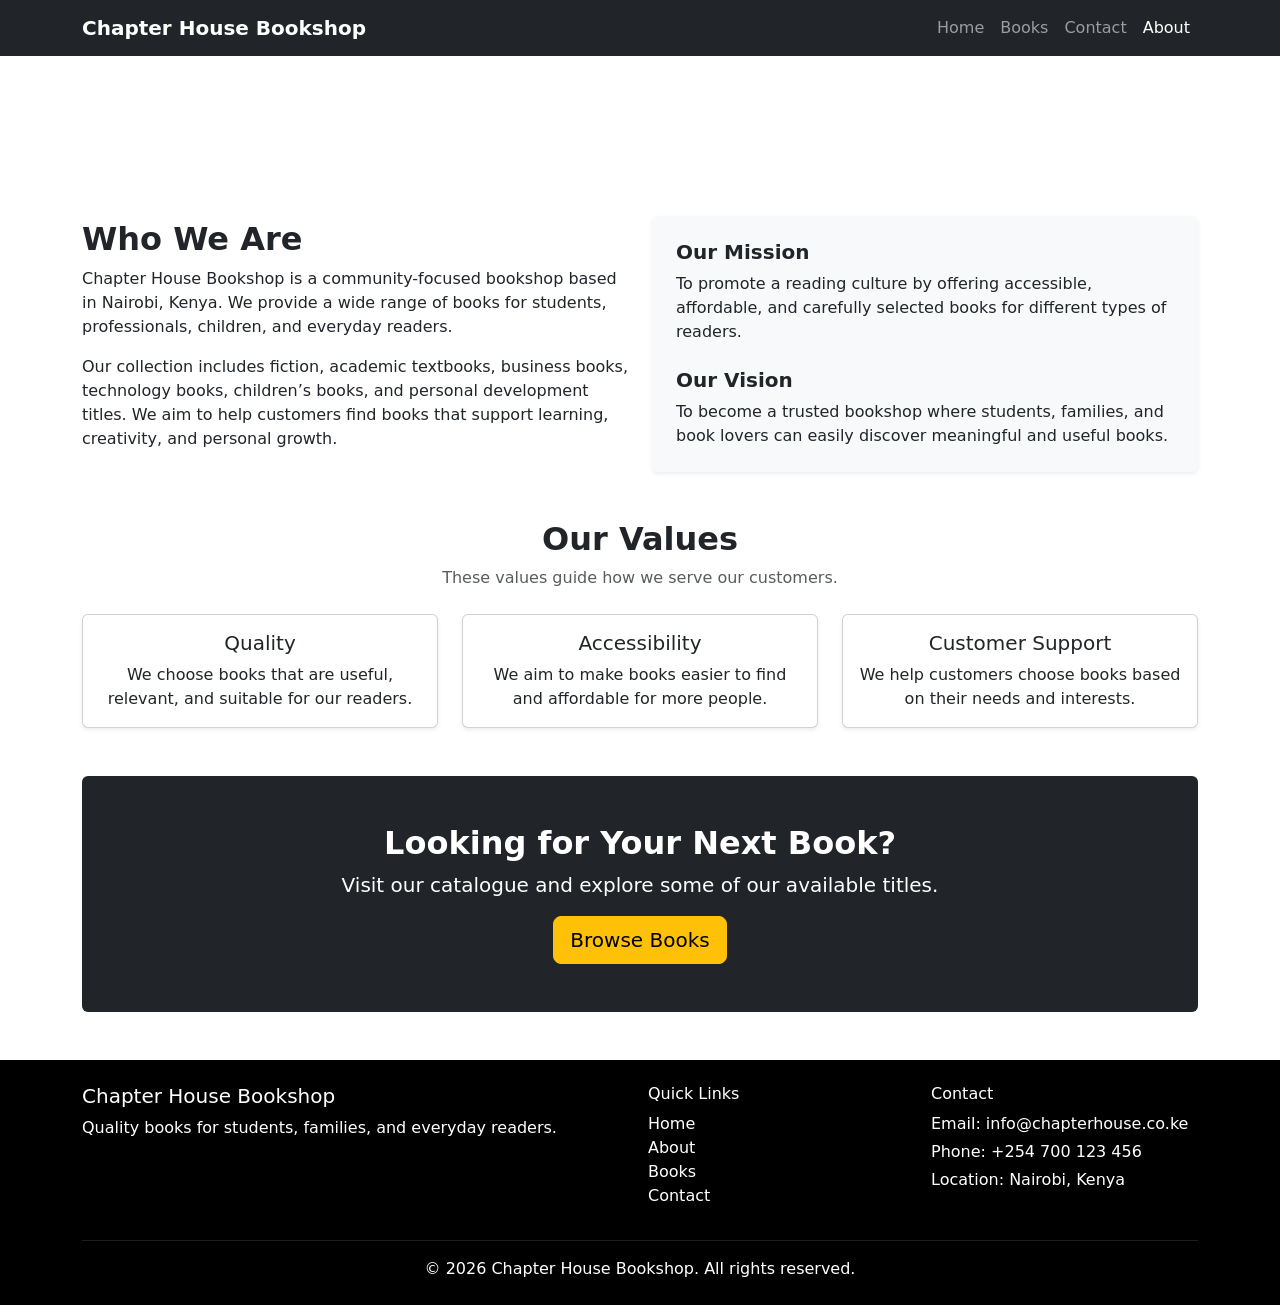
==== about.html @ 1809fc69 "added about page with navigation link and styling; updated navigation in books and contact pages" ====
<!DOCTYPE html>
<html lang="en">

<head>
    <meta charset="UTF-8" />
    <meta name="viewport" content="width=device-width, initial-scale=1.0" />

    <title>Chapter House Bookshop | About</title>

    <!-- Bootstrap CSS -->
    <link href="https://cdn.jsdelivr.net/npm/bootstrap@5.3.3/dist/css/bootstrap.min.css" rel="stylesheet" />

    <!-- Custom CSS -->
    <link rel="stylesheet" href="css/style.css" />
</head>

<body>
    <!-- Navigation Bar -->
    <nav class="navbar navbar-expand-lg navbar-dark bg-dark sticky-top">
        <div class="container">
            <a class="navbar-brand fw-bold" href="index.html">Chapter House Bookshop</a>

            <button class="navbar-toggler" type="button" data-bs-toggle="collapse" data-bs-target="#mainNavbar"
                aria-controls="mainNavbar" aria-expanded="false" aria-label="Toggle navigation">
                <span class="navbar-toggler-icon"></span>
            </button>

            <div class="collapse navbar-collapse" id="mainNavbar">
                <ul class="navbar-nav ms-auto">
                    <li class="nav-item">
                        <a class="nav-link" href="index.html">Home</a>
                    </li>

                    <li class="nav-item">
                        <a class="nav-link" href="books.html">Books</a>
                    </li>

                    <li class="nav-item">
                        <a class="nav-link" href="contact.html">Contact</a>
                    </li>

                    <li class="nav-item">
                        <a class="nav-link active" href="about.html">About</a>
                    </li>
                </ul>
            </div>
        </div>
    </nav>

    <!-- Page Header -->
    <header class="about-header text-white text-center d-flex align-items-center">
        <div class="container">
            <h1 class="display-5 fw-bold">About Chapter House Bookshop</h1>
            <p class="lead">
                A local bookshop committed to making quality books easier to access.
            </p>
        </div>
    </header>

    <!-- About Section -->
    <main class="py-5">
        <div class="container">
            <div class="row align-items-center g-4">
                <div class="col-lg-6">
                    <h2 class="fw-bold">Who We Are</h2>

                    <p>
                        Chapter House Bookshop is a community-focused bookshop based in Nairobi,
                        Kenya. We provide a wide range of books for students, professionals,
                        children, and everyday readers.
                    </p>

                    <p>
                        Our collection includes fiction, academic textbooks, business books,
                        technology books, children’s books, and personal development titles.
                        We aim to help customers find books that support learning, creativity,
                        and personal growth.
                    </p>
                </div>

                <div class="col-lg-6">
                    <div class="p-4 bg-light rounded shadow-sm">
                        <h3 class="h5 fw-bold">Our Mission</h3>
                        <p>
                            To promote a reading culture by offering accessible, affordable,
                            and carefully selected books for different types of readers.
                        </p>

                        <h3 class="h5 fw-bold mt-4">Our Vision</h3>
                        <p class="mb-0">
                            To become a trusted bookshop where students, families, and book lovers
                            can easily discover meaningful and useful books.
                        </p>
                    </div>
                </div>
            </div>

            <!-- Values Section -->
            <section class="mt-5">
                <div class="text-center mb-4">
                    <h2 class="fw-bold">Our Values</h2>
                    <p class="text-muted">
                        These values guide how we serve our customers.
                    </p>
                </div>

                <div class="row g-4">
                    <div class="col-md-4">
                        <div class="card h-100 shadow-sm text-center">
                            <div class="card-body">
                                <h3 class="h5 card-title">Quality</h3>
                                <p class="card-text">
                                    We choose books that are useful, relevant, and suitable for our readers.
                                </p>
                            </div>
                        </div>
                    </div>

                    <div class="col-md-4">
                        <div class="card h-100 shadow-sm text-center">
                            <div class="card-body">
                                <h3 class="h5 card-title">Accessibility</h3>
                                <p class="card-text">
                                    We aim to make books easier to find and affordable for more people.
                                </p>
                            </div>
                        </div>
                    </div>

                    <div class="col-md-4">
                        <div class="card h-100 shadow-sm text-center">
                            <div class="card-body">
                                <h3 class="h5 card-title">Customer Support</h3>
                                <p class="card-text">
                                    We help customers choose books based on their needs and interests.
                                </p>
                            </div>
                        </div>
                    </div>
                </div>
            </section>

            <!-- Call to Action -->
            <section class="text-center mt-5 p-5 bg-dark text-white rounded">
                <h2 class="fw-bold">Looking for Your Next Book?</h2>
                <p class="lead">
                    Visit our catalogue and explore some of our available titles.
                </p>
                <a href="books.html" class="btn btn-warning btn-lg">
                    Browse Books
                </a>
            </section>
        </div>
    </main>

    <!-- Footer -->
    <footer class="bg-black text-white py-4">
        <div class="container">
            <div class="row g-3">
                <div class="col-md-6">
                    <h3 class="h5">Chapter House Bookshop</h3>
                    <p class="mb-0">
                        Quality books for students, families, and everyday readers.
                    </p>
                </div>

                <div class="col-md-3">
                    <h4 class="h6">Quick Links</h4>
                    <ul class="list-unstyled">
                        <li>
                            <a href="index.html" class="text-white text-decoration-none">Home</a>
                        </li>
                        <li>
                            <a href="about.html" class="text-white text-decoration-none">About</a>
                        </li>
                        <li>
                            <a href="books.html" class="text-white text-decoration-none">Books</a>
                        </li>
                        <li>
                            <a href="contact.html" class="text-white text-decoration-none">Contact</a>
                        </li>
                    </ul>
                </div>

                <div class="col-md-3">
                    <h4 class="h6">Contact</h4>
                    <p class="mb-1">Email: info@chapterhouse.co.ke</p>
                    <p class="mb-1">Phone: +254 700 123 456</p>
                    <p class="mb-0">Location: Nairobi, Kenya</p>
                </div>
            </div>

            <hr class="border-secondary" />

            <p class="text-center mb-0">
                &copy; 2026 Chapter House Bookshop. All rights reserved.
            </p>
        </div>
    </footer>

    <!-- Bootstrap JS -->
    <script src="https://cdn.jsdelivr.net/npm/bootstrap@5.3.3/dist/js/bootstrap.bundle.min.js">
    </script>

    <!-- Custom JS -->
    <script src="js/script.js"></script>
</body>

</html>
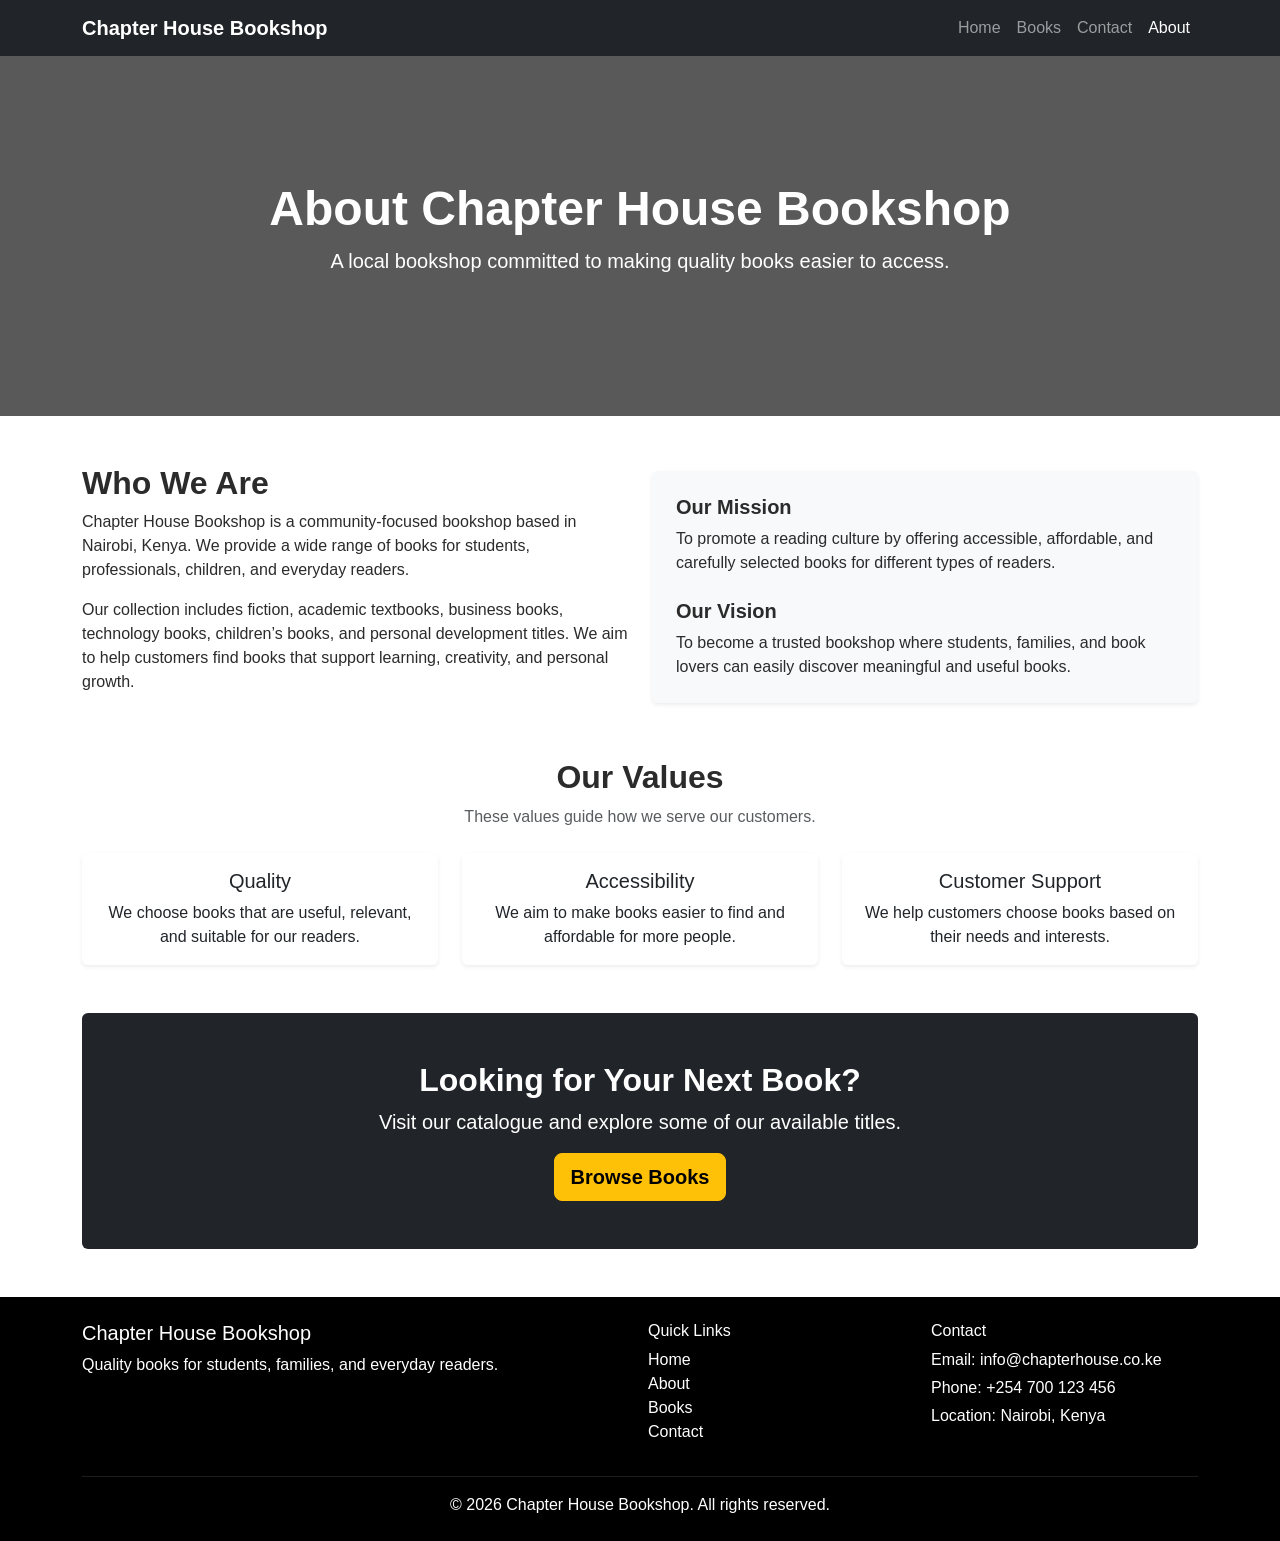
==== commit 9e6d79de: "Fix stylesheet link from style.css to styles.css across pages" ====
--- a/about.html
+++ b/about.html
@@ -11,7 +11,7 @@
     <link href="https://cdn.jsdelivr.net/npm/bootstrap@5.3.3/dist/css/bootstrap.min.css" rel="stylesheet" />
 
     <!-- Custom CSS -->
-    <link rel="stylesheet" href="css/style.css" />
+    <link rel="stylesheet" href="css/styles.css" />
 </head>
 
 <body>
--- a/css/styles.css
+++ b/css/styles.css
@@ -0,0 +1,85 @@
+/* General Styling */
+body {
+  font-family: Arial, Helvetica, sans-serif;
+  color: #2b2b2b;
+}
+
+/* Hero Section */
+.hero-section {
+  min-height: 65vh;
+  background-size: cover;
+  background-position: center;
+}
+
+/* Cards */
+.card {
+  border: none;
+  transition: transform 0.2s ease, box-shadow 0.2s ease;
+}
+
+.card:hover {
+  transform: translateY(-5px);
+}
+
+/* Buttons */
+.btn-warning {
+  font-weight: 600;
+}
+
+/* Footer */
+footer a:hover {
+  color: #ffc107 !important;
+}
+.book-img {
+  width: 100%;
+  height: 280px;
+  display: block;
+  object-fit: cover;
+  border-radius: 8px;
+  margin-bottom: 16px;
+}
+
+/* Page Header */
+.page-header {
+  min-height: 40vh;
+  background-size: cover;
+  background-position: center;
+}
+
+/* Contact Map Box */
+.map-box {
+  min-height: 220px;
+  background-color: #f1f1f1;
+  border: 2px dashed #c9c9c9;
+  border-radius: 8px;
+}
+
+/* Books Page Header */
+.books-header {
+  min-height: 40vh;
+  background:
+    linear-gradient(rgba(0, 0, 0, 0.65), rgba(0, 0, 0, 0.65)),
+    url("../images/books-header.jpg");
+  background-size: cover;
+  background-position: center;
+}
+
+/* Book Images */
+.book-img {
+  width: 100%;
+  height: 320px;
+  object-fit: contain;
+  background-color: #f8f9fa;
+  padding: 16px;
+  border-radius: 8px 8px 0 0;
+}
+
+/* About Page Header */
+.about-header {
+  min-height: 40vh;
+  background:
+    linear-gradient(rgba(0, 0, 0, 0.65), rgba(0, 0, 0, 0.65)),
+    url("../images/about-books.jpg");
+  background-size: cover;
+  background-position: center;
+}
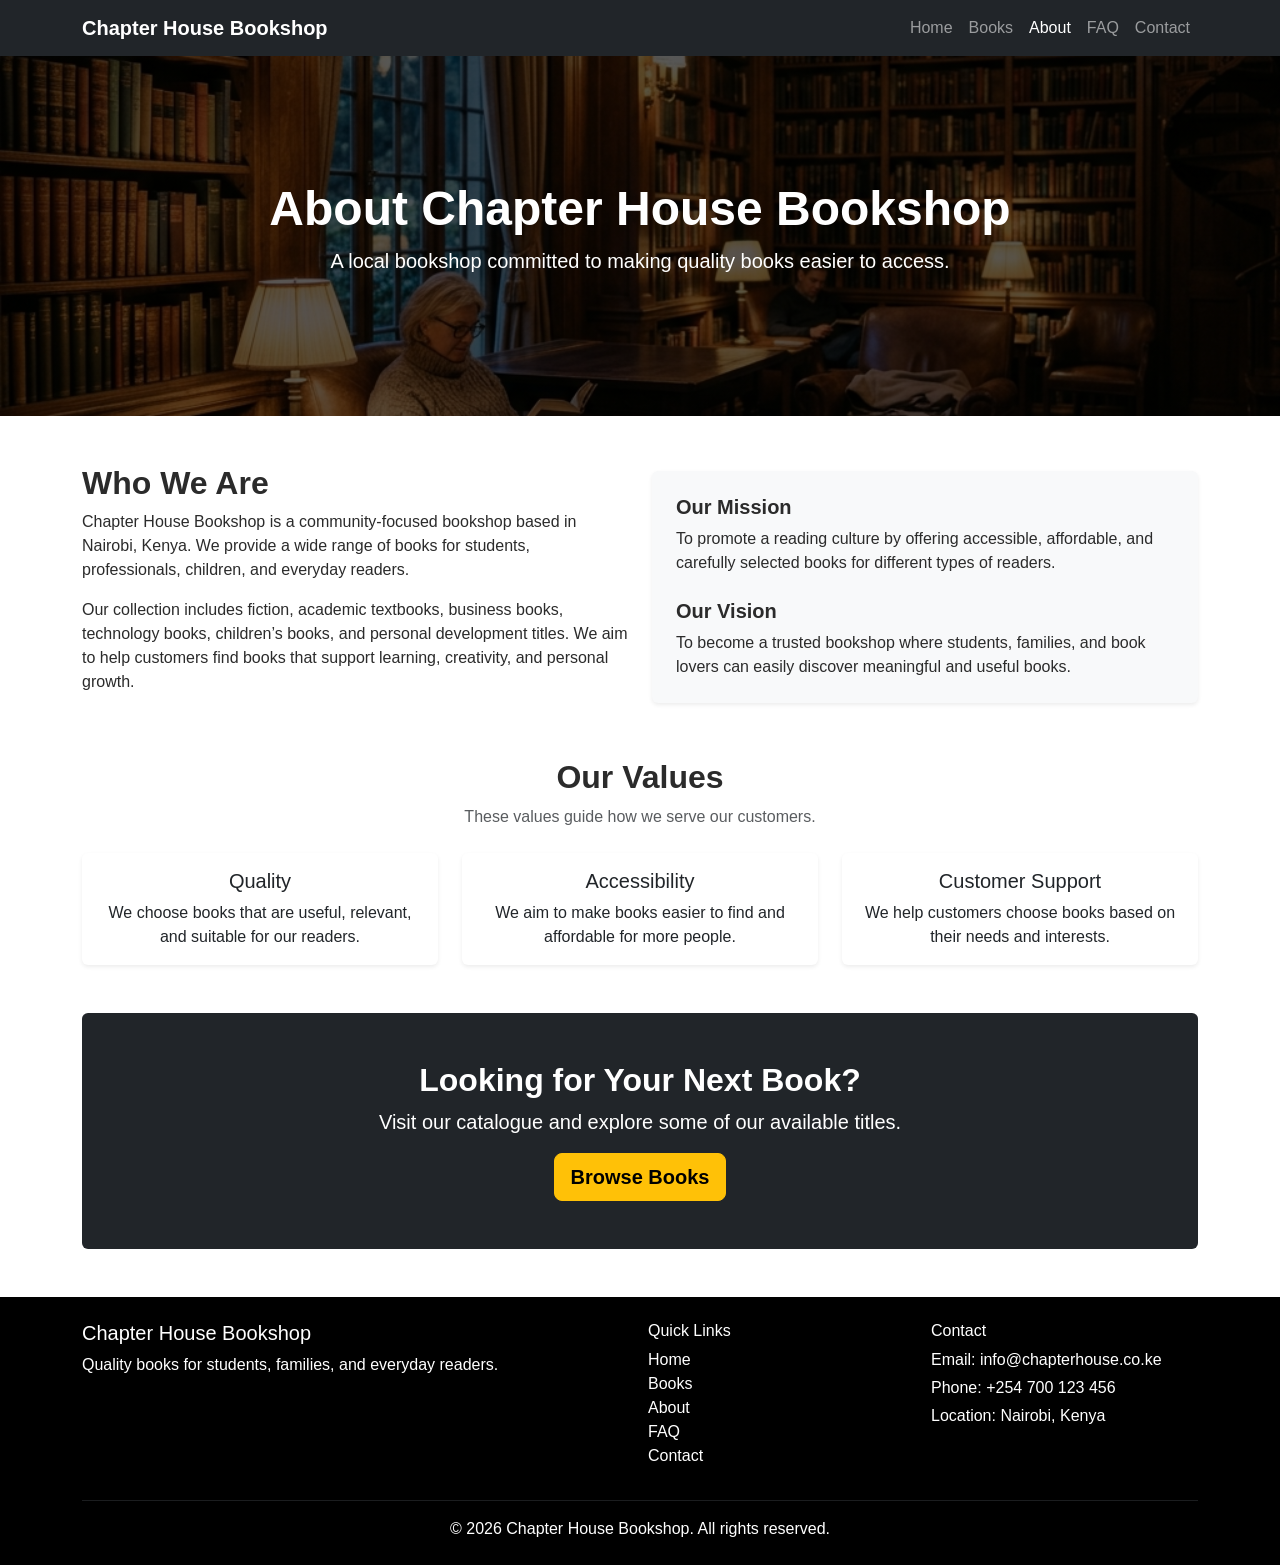
==== commit 35364ad0: "Update navbar and footer in about.html to include new navigation links" ====
--- a/about.html
+++ b/about.html
@@ -30,17 +30,17 @@
                     <li class="nav-item">
                         <a class="nav-link" href="index.html">Home</a>
                     </li>
-
                     <li class="nav-item">
                         <a class="nav-link" href="books.html">Books</a>
                     </li>
-
+                    <li class="nav-item">
+                        <a class="nav-link active" href="about.html">About</a>
+                    </li>
+                    <li class="nav-item">
+                        <a class="nav-link" href="faq.html">FAQ</a>
+                    </li>
                     <li class="nav-item">
                         <a class="nav-link" href="contact.html">Contact</a>
-                    </li>
-
-                    <li class="nav-item">
-                        <a class="nav-link active" href="about.html">About</a>
                     </li>
                 </ul>
             </div>
@@ -167,18 +167,11 @@
                 <div class="col-md-3">
                     <h4 class="h6">Quick Links</h4>
                     <ul class="list-unstyled">
-                        <li>
-                            <a href="index.html" class="text-white text-decoration-none">Home</a>
-                        </li>
-                        <li>
-                            <a href="about.html" class="text-white text-decoration-none">About</a>
-                        </li>
-                        <li>
-                            <a href="books.html" class="text-white text-decoration-none">Books</a>
-                        </li>
-                        <li>
-                            <a href="contact.html" class="text-white text-decoration-none">Contact</a>
-                        </li>
+                        <li><a href="index.html" class="text-white text-decoration-none">Home</a></li>
+                        <li><a href="books.html" class="text-white text-decoration-none">Books</a></li>
+                        <li><a href="about.html" class="text-white text-decoration-none">About</a></li>
+                        <li><a href="faq.html" class="text-white text-decoration-none">FAQ</a></li>
+                        <li><a href="contact.html" class="text-white text-decoration-none">Contact</a></li>
                     </ul>
                 </div>
 
--- a/css/styles.css
+++ b/css/styles.css
@@ -1,85 +1,121 @@
-/* General Styling */
-body {
-  font-family: Arial, Helvetica, sans-serif;
-  color: #2b2b2b;
-}
-
-/* Hero Section */
-.hero-section {
-  min-height: 65vh;
-  background-size: cover;
-  background-position: center;
-}
-
-/* Cards */
-.card {
-  border: none;
-  transition: transform 0.2s ease, box-shadow 0.2s ease;
-}
-
-.card:hover {
-  transform: translateY(-5px);
-}
-
-/* Buttons */
-.btn-warning {
-  font-weight: 600;
-}
-
-/* Footer */
-footer a:hover {
-  color: #ffc107 !important;
-}
-.book-img {
-  width: 100%;
-  height: 280px;
-  display: block;
-  object-fit: cover;
-  border-radius: 8px;
-  margin-bottom: 16px;
-}
-
-/* Page Header */
-.page-header {
-  min-height: 40vh;
-  background-size: cover;
-  background-position: center;
-}
-
-/* Contact Map Box */
-.map-box {
-  min-height: 220px;
-  background-color: #f1f1f1;
-  border: 2px dashed #c9c9c9;
-  border-radius: 8px;
-}
-
-/* Books Page Header */
-.books-header {
-  min-height: 40vh;
-  background:
-    linear-gradient(rgba(0, 0, 0, 0.65), rgba(0, 0, 0, 0.65)),
-    url("../images/books-header.jpg");
-  background-size: cover;
-  background-position: center;
-}
-
-/* Book Images */
-.book-img {
-  width: 100%;
-  height: 320px;
-  object-fit: contain;
-  background-color: #f8f9fa;
-  padding: 16px;
-  border-radius: 8px 8px 0 0;
-}
-
-/* About Page Header */
-.about-header {
-  min-height: 40vh;
-  background:
-    linear-gradient(rgba(0, 0, 0, 0.65), rgba(0, 0, 0, 0.65)),
-    url("../images/about-books.jpg");
-  background-size: cover;
-  background-position: center;
-}+/* General Styling */
+body {
+  font-family: Arial, Helvetica, sans-serif;
+  color: #2b2b2b;
+}
+
+/* Hero Section */
+.hero-section {
+  min-height: 65vh;
+  background-size: cover;
+  background-position: center;
+}
+
+/* Cards */
+.card {
+  border: none;
+  transition: transform 0.2s ease, box-shadow 0.2s ease;
+}
+
+.card:hover {
+  transform: translateY(-5px);
+}
+
+/* Buttons */
+.btn-warning {
+  font-weight: 600;
+}
+
+/* Footer */
+footer a:hover {
+  color: #ffc107 !important;
+}
+.book-img {
+  width: 100%;
+  height: 280px;
+  display: block;
+  object-fit: cover;
+  border-radius: 8px;
+  margin-bottom: 16px;
+}
+
+/* Page Header */
+.page-header {
+  min-height: 40vh;
+  background-size: cover;
+  background-position: center;
+}
+
+/* Contact Map Box */
+.map-box {
+  min-height: 220px;
+  background-color: #f1f1f1;
+  border: 2px dashed #c9c9c9;
+  border-radius: 8px;
+}
+
+/* Books Page Header */
+.books-header {
+  min-height: 40vh;
+  background:
+    linear-gradient(rgba(0, 0, 0, 0.65), rgba(0, 0, 0, 0.65)),
+    url("../images/books-header.png");
+  background-size: cover;
+  background-position: center;
+}
+
+/* Book Images */
+.book-img {
+  width: 100%;
+  height: 320px;
+  object-fit: contain;
+  background-color: #f8f9fa;
+  padding: 16px;
+  border-radius: 8px 8px 0 0;
+}
+
+/* About Page Header */
+.about-header {
+  min-height: 40vh;
+  background:
+    linear-gradient(rgba(0, 0, 0, 0.65), rgba(0, 0, 0, 0.65)),
+    url("../images/about-books.png");
+  background-size: cover;
+  background-position: center;
+}
+
+/* Contact Page Header */
+.contact-header {
+  min-height: 40vh;
+  background:
+    linear-gradient(rgba(0, 0, 0, 0.65), rgba(0, 0, 0, 0.65)),
+    url("../images/contact-header.png");
+  background-size: cover;
+  background-position: center;
+}
+
+/* FAQ Page Header */
+.faq-header {
+  min-height: 40vh;
+  background:
+    linear-gradient(rgba(0, 0, 0, 0.65), rgba(0, 0, 0, 0.65)),
+    url("../images/faq-header.png");
+  background-size: cover;
+  background-position: center;
+}
+
+/* FAQ Custom Styling */
+.accordion-button:not(.collapsed) {
+  background-color: #e9ecef;
+  color: #212529;
+}
+
+.accordion-button:focus {
+  border-color: #ffc107;
+  box-shadow: 0 0 0 0.25rem rgba(255, 193, 7, 0.25);
+}
+
+.faq-search-box {
+  max-width: 600px;
+  margin: 0 auto;
+}
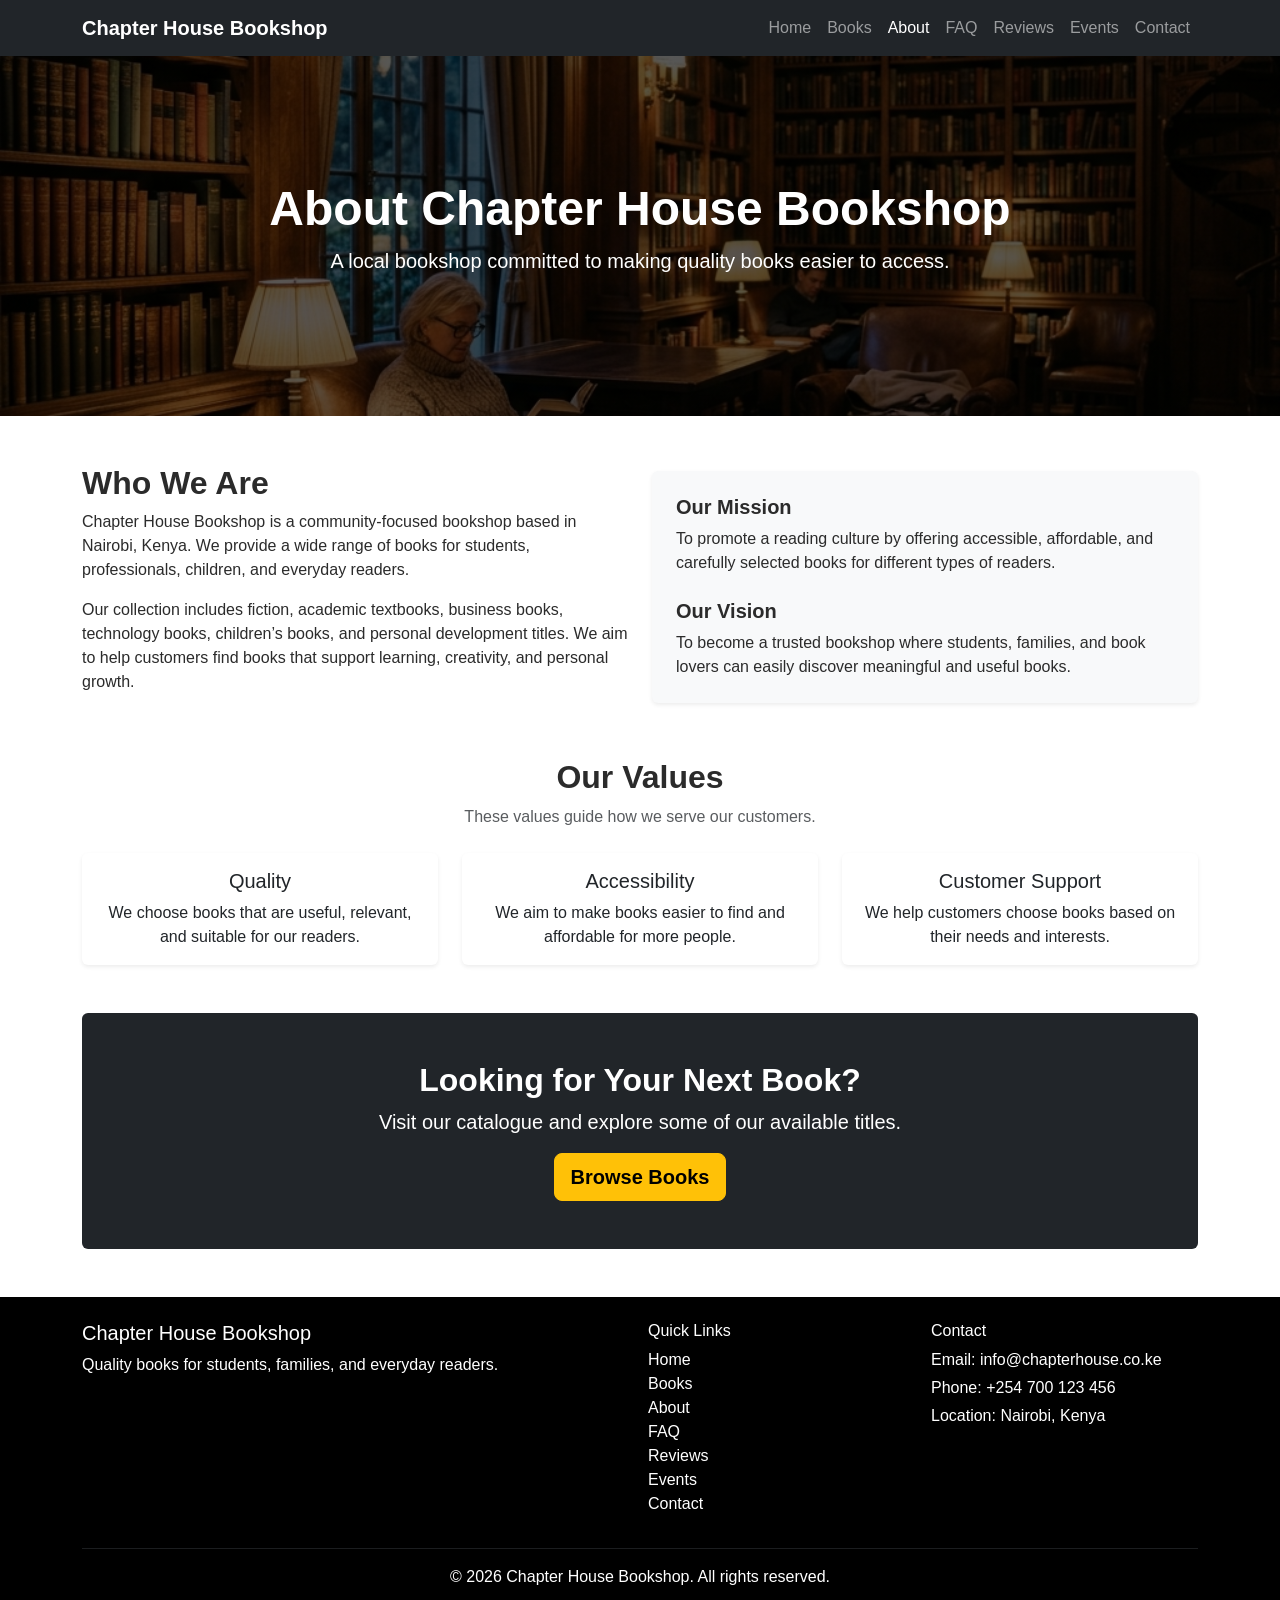
==== commit 554ed6cf: "Update navigation links and footers to include Reviews and Events in index, about, and books pages" ====
--- a/about.html
+++ b/about.html
@@ -4,6 +4,7 @@
 <head>
     <meta charset="UTF-8" />
     <meta name="viewport" content="width=device-width, initial-scale=1.0" />
+    <meta name="description" content="Learn about Chapter House Bookshop, a community-focused bookstore based in Nairobi, Kenya, committed to promoting a rich reading culture." />
 
     <title>Chapter House Bookshop | About</title>
 
@@ -38,6 +39,12 @@
                     </li>
                     <li class="nav-item">
                         <a class="nav-link" href="faq.html">FAQ</a>
+                    </li>
+                    <li class="nav-item">
+                        <a class="nav-link" href="reviews.html">Reviews</a>
+                    </li>
+                    <li class="nav-item">
+                        <a class="nav-link" href="events.html">Events</a>
                     </li>
                     <li class="nav-item">
                         <a class="nav-link" href="contact.html">Contact</a>
@@ -171,6 +178,8 @@
                         <li><a href="books.html" class="text-white text-decoration-none">Books</a></li>
                         <li><a href="about.html" class="text-white text-decoration-none">About</a></li>
                         <li><a href="faq.html" class="text-white text-decoration-none">FAQ</a></li>
+                        <li><a href="reviews.html" class="text-white text-decoration-none">Reviews</a></li>
+                        <li><a href="events.html" class="text-white text-decoration-none">Events</a></li>
                         <li><a href="contact.html" class="text-white text-decoration-none">Contact</a></li>
                     </ul>
                 </div>
--- a/css/styles.css
+++ b/css/styles.css
@@ -118,4 +118,56 @@
 .faq-search-box {
   max-width: 600px;
   margin: 0 auto;
-}+}
+
+/* Reviews Page Header */
+.reviews-header {
+  min-height: 40vh;
+  background:
+    linear-gradient(rgba(0, 0, 0, 0.65), rgba(0, 0, 0, 0.65)),
+    url("../images/reviews-header.png");
+  background-size: cover;
+  background-position: center;
+}
+
+/* Events Page Header */
+.events-header {
+  min-height: 40vh;
+  background:
+    linear-gradient(rgba(0, 0, 0, 0.65), rgba(0, 0, 0, 0.65)),
+    url("../images/events-header.png");
+  background-size: cover;
+  background-position: center;
+}
+
+/* Star Ratings Styling */
+.star-rating {
+  color: #ffc107;
+  font-size: 1.15rem;
+}
+
+/* Reviews List Styles */
+.review-card {
+  transition: transform 0.2s ease, box-shadow 0.2s ease;
+}
+.review-card:hover {
+  transform: translateY(-2px);
+  box-shadow: 0 0.5rem 1rem rgba(0, 0, 0, 0.08) !important;
+}
+
+/* Events Cards Styling */
+.event-card {
+  transition: transform 0.2s ease, box-shadow 0.2s ease;
+  overflow: hidden;
+}
+.event-card:hover {
+  transform: translateY(-4px);
+  box-shadow: 0 0.5rem 1.5rem rgba(0, 0, 0, 0.1) !important;
+}
+.event-badge {
+  position: absolute;
+  top: 15px;
+  right: 15px;
+  z-index: 10;
+}
+
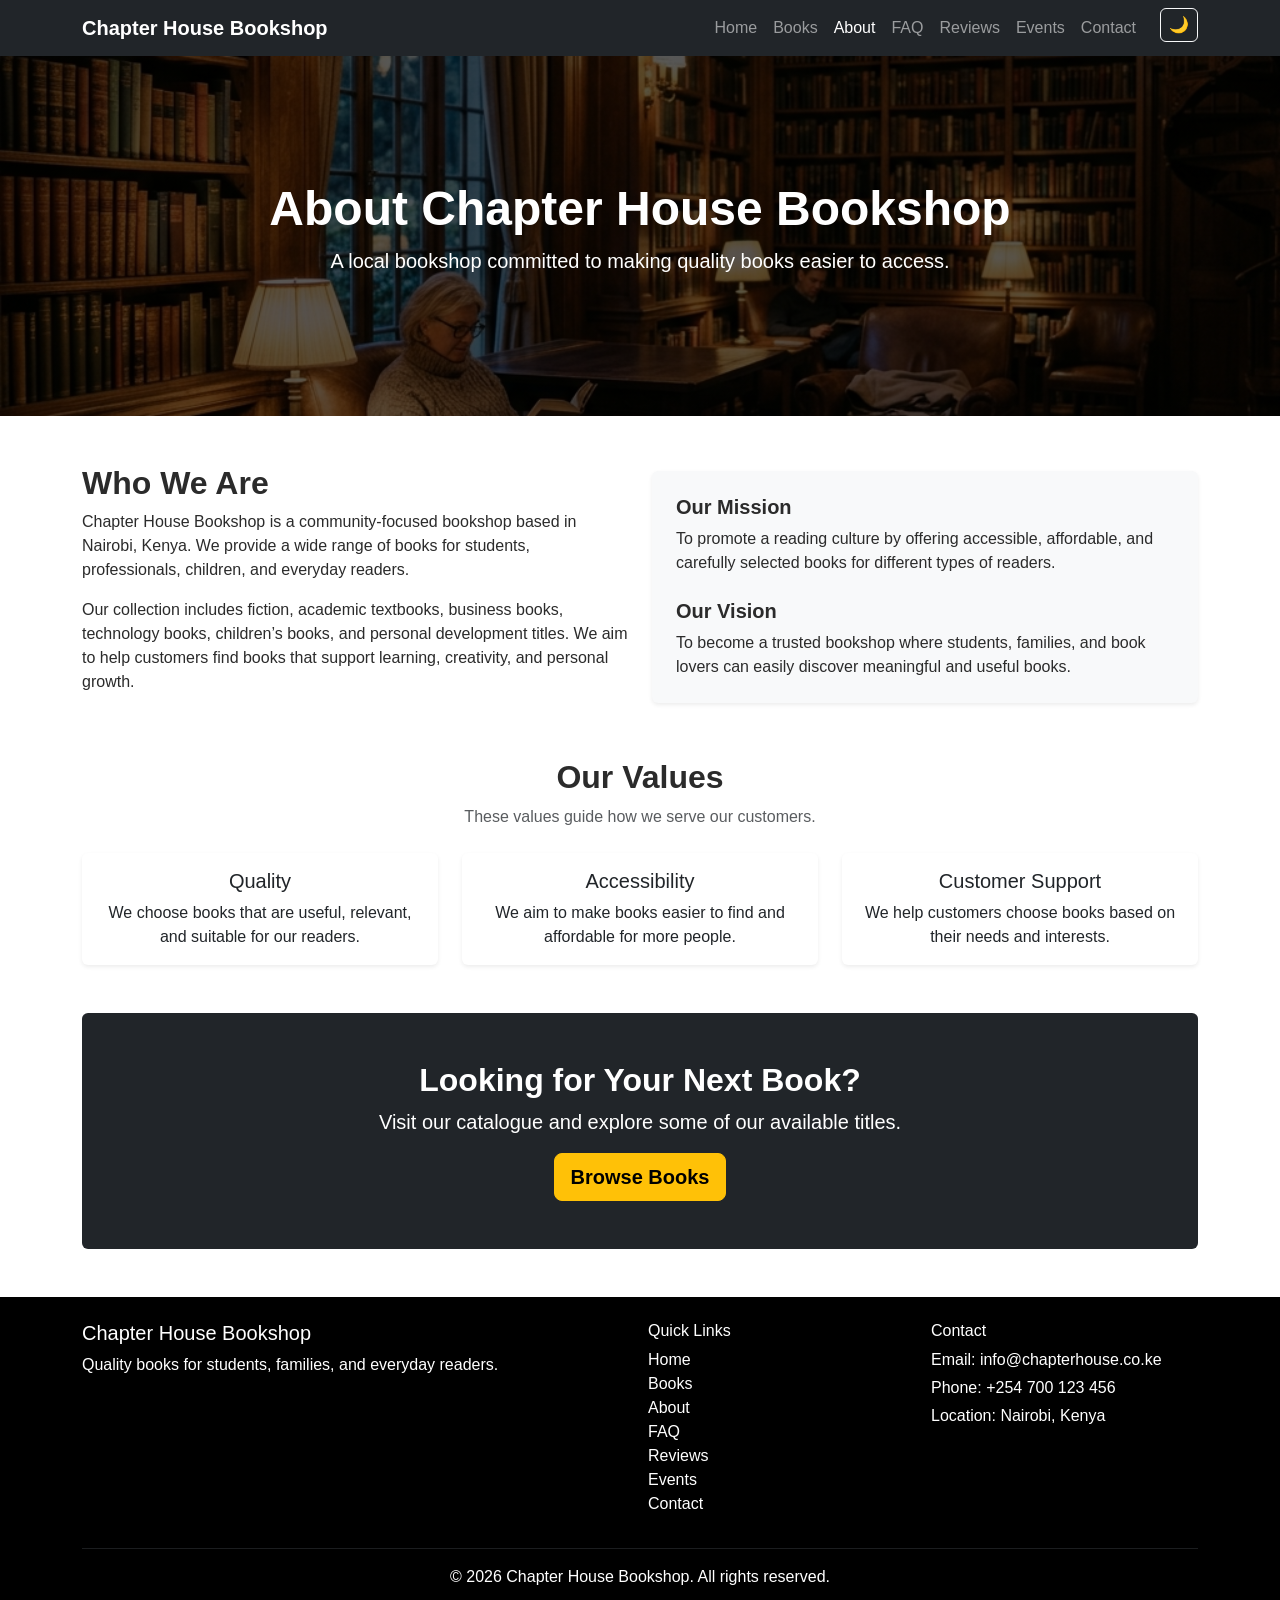
==== commit 30891264: "Add theme toggle button inside responsive navbars of Home, About, and Books pages" ====
--- a/about.html
+++ b/about.html
@@ -48,6 +48,11 @@
                     </li>
                     <li class="nav-item">
                         <a class="nav-link" href="contact.html">Contact</a>
+                    </li>
+                    <li class="nav-item ms-lg-3 mt-2 mt-lg-0">
+                        <button id="themeToggle" class="btn btn-outline-light py-1 px-2" aria-label="Toggle Theme">
+                            <span id="themeToggleIcon">🌙</span>
+                        </button>
                     </li>
                 </ul>
             </div>
--- a/css/styles.css
+++ b/css/styles.css
@@ -170,4 +170,68 @@
   right: 15px;
   z-index: 10;
 }
+
+/* Custom Dark Theme Overrides */
+body.dark-theme {
+  background-color: #121212;
+  color: #e0e0e0;
+}
+
+body.dark-theme .bg-light {
+  background-color: #1e1e1e !important;
+}
+
+body.dark-theme .card {
+  background-color: #1e1e1e;
+  color: #e0e0e0;
+  border: 1px solid #2d2d2d;
+}
+
+body.dark-theme .accordion-item {
+  background-color: #1e1e1e;
+  color: #e0e0e0;
+  border-color: #2d2d2d;
+}
+
+body.dark-theme .accordion-button {
+  background-color: #242424;
+  color: #e0e0e0;
+}
+
+body.dark-theme .accordion-button:not(.collapsed) {
+  background-color: #2d2d2d;
+  color: #ffc107;
+}
+
+body.dark-theme .text-muted {
+  color: #b0b0b0 !important;
+}
+
+body.dark-theme .text-secondary {
+  color: #b0b0b0 !important;
+}
+
+body.dark-theme .form-control,
+body.dark-theme .form-select {
+  background-color: #242424;
+  color: #ffffff;
+  border-color: #383838;
+}
+
+body.dark-theme .form-control:focus,
+body.dark-theme .form-select:focus {
+  background-color: #2d2d2d;
+  color: #ffffff;
+  border-color: #ffc107;
+}
+
+body.dark-theme .form-control::placeholder {
+  color: #777777;
+}
+
+body.dark-theme .map-box {
+  background-color: #242424;
+  border-color: #444444;
+}
+
 
